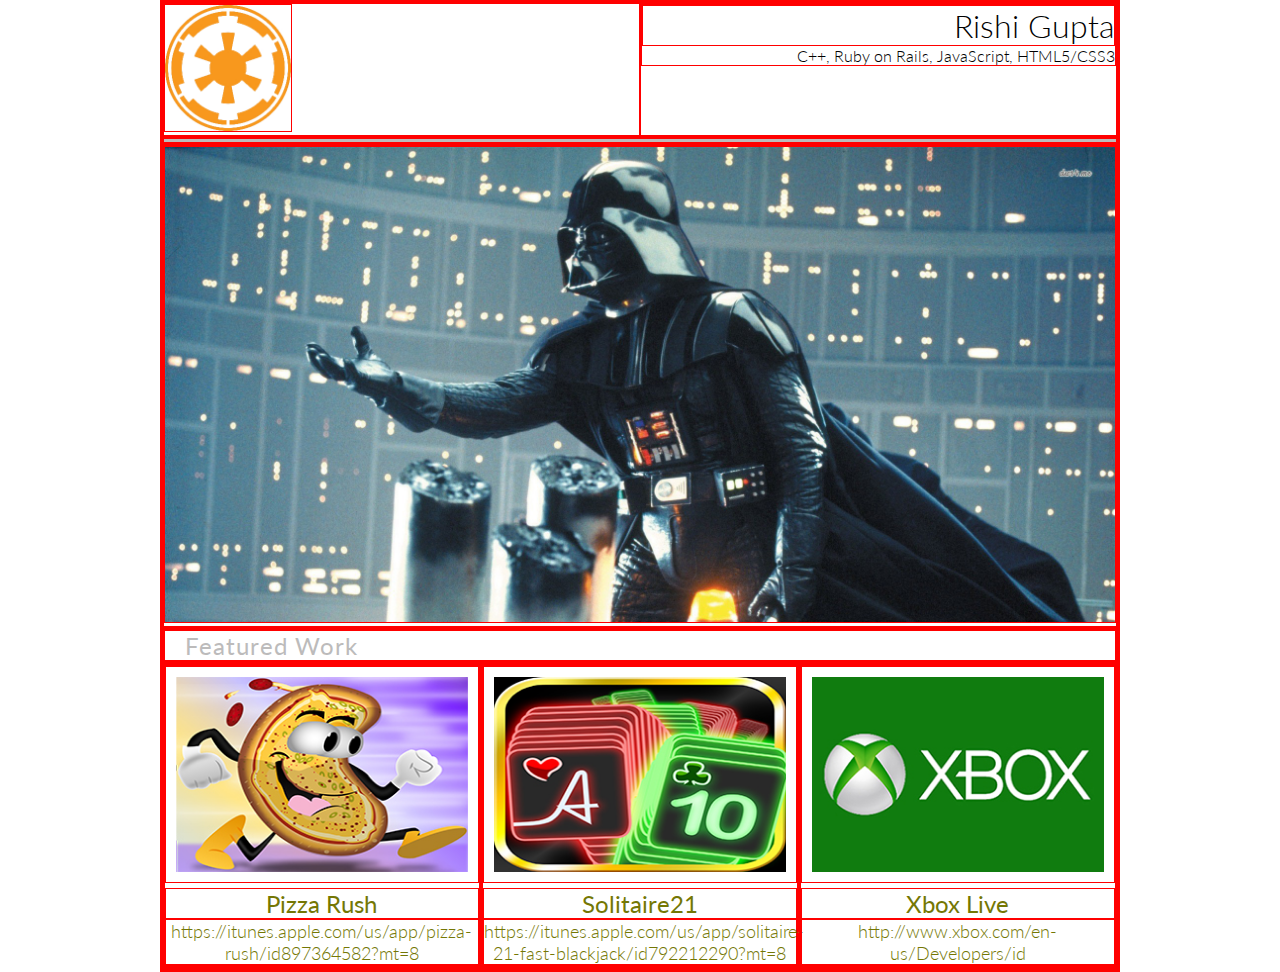
==== Portfolio/index.html @ 22a25d19 "Initial add" ====
<!DOCTYPE html>
<html>
<head>
  <title>Rishi Gupta Portfolio</title>
  <link rel="stylesheet" type="text/css" href="css/main.css">
  <link rel="stylesheet" type="text/css" href="css/portfolio.css">
  <link href='https://fonts.googleapis.com/css?family=Lato:400,300' rel='stylesheet' type='text/css'>
</head>
  
  <div class="row" style="margin-bottom: 10px">
    <div class="col-6">
      <img src="images/empirelogo.jpg" width="128px">
    </div>
    
    <div class="col-6 rishi_gupta">
      <div>
        <h1>Rishi Gupta</h1>
        C++, Ruby on Rails, JavaScript, HTML5/CSS3
      </div>
    </div>
  </div>
  
  <div class="row">
    <div class="col-12" style="background-color: #bcbbbb; height: 5px"></div>
  </div>

  <div class="row">
    <div class="col-12">
      <img src="images/darth_vader.jpg" style="width: 100%;">
    </div>
  </div>

  <div class="row">
    <div class="col-12">
      <h2 class="featured_work">Featured Work</h2>
    </div>
  </div>

  <div class="row">
    <div class="col-4">
      <h2 style="color: #bcbbbb; font-weight: 400"><img src="images/pizza_rush.jpg" style="width: 100%; height: 100%; padding: 10px"</h2>
      <div class="project_title">Pizza Rush</div>
      <div class="project_description">https://itunes.apple.com/us/app/pizza-rush/id897364582?mt=8</div>
    </div>

    <div class="col-4">
      <h2 style="color: #bcbbbb; font-weight: 400"><img src="images/solitaire_21.jpg" style="width: 100%; height: 100%; padding: 10px"</h2>
        <div class="project_title">Solitaire21</div>
        <div class="project_description">https://itunes.apple.com/us/app/solitaire-21-fast-blackjack/id792212290?mt=8</div>
    </div>

    <div class="col-4">
      <h2 style="color: #bcbbbb; font-weight: 400"><img src="images/xbox_logo.jpg" style="width: 100%; height: 100%; padding: 10px"</h2>
        <div class="project_title">Xbox Live</div>
        <div class="project_description">http://www.xbox.com/en-us/Developers/id</div>
    </div>
  </div>

  
  <div>
    
  </div>

</html>
---- Portfolio/css/main.css ----
* {
    border: 1px solid red !important;
}

* {
    -webkit-box-sizing: border-box;
    -moz-box-sizing: border-box;
    -ms-box-sizing: border-box;
    box-sizing: border-box;
}


.grid {
    margin: 0 auto;
    max-width: 1200px;
    width: 100%;
}

.row {
    width: 100%;
    display: flex;
}

.col-1 {
    width: 8.33%;
}

.col-2 {
    width: 16.66%;
}

.col-3 {
    width: 25%;
}

.col-4 {
    width: 33.33%;
}

.col-5 {
    width: 41.66%;
}

.col-6 {
    width: 50%;
}

.col-7 {
    width: 58.33%;
}

.col-8 {
    width: 66.66%;
}

.col-9 {
    width: 75%;
}

.col-10 {
    width: 83.33%;
}

.col-11 {
    width: 91.66%;
}

.col-12 {
    width: 100%;
}
---- Portfolio/css/portfolio.css ----
.rishi_gupta {
  text-align: right;
}

.featured_work {
  color: #bcbbbb;
  font-weight: 400;
  letter-spacing: 1px;
  padding-left: 20px;
}

.project_title {
  font-weight: 400;
  color: #747704;
  text-align: center;
}

.project_description {
  font-size: 0.75em;
  font-weight: 300;
  color: #747704;
  text-align: center;

}

* {
  font-family: 'Lato', sans-serif;
  font-weight: 300;
  max-width: 960px;
  margin: 0 auto !important;
  float: none !important;
}
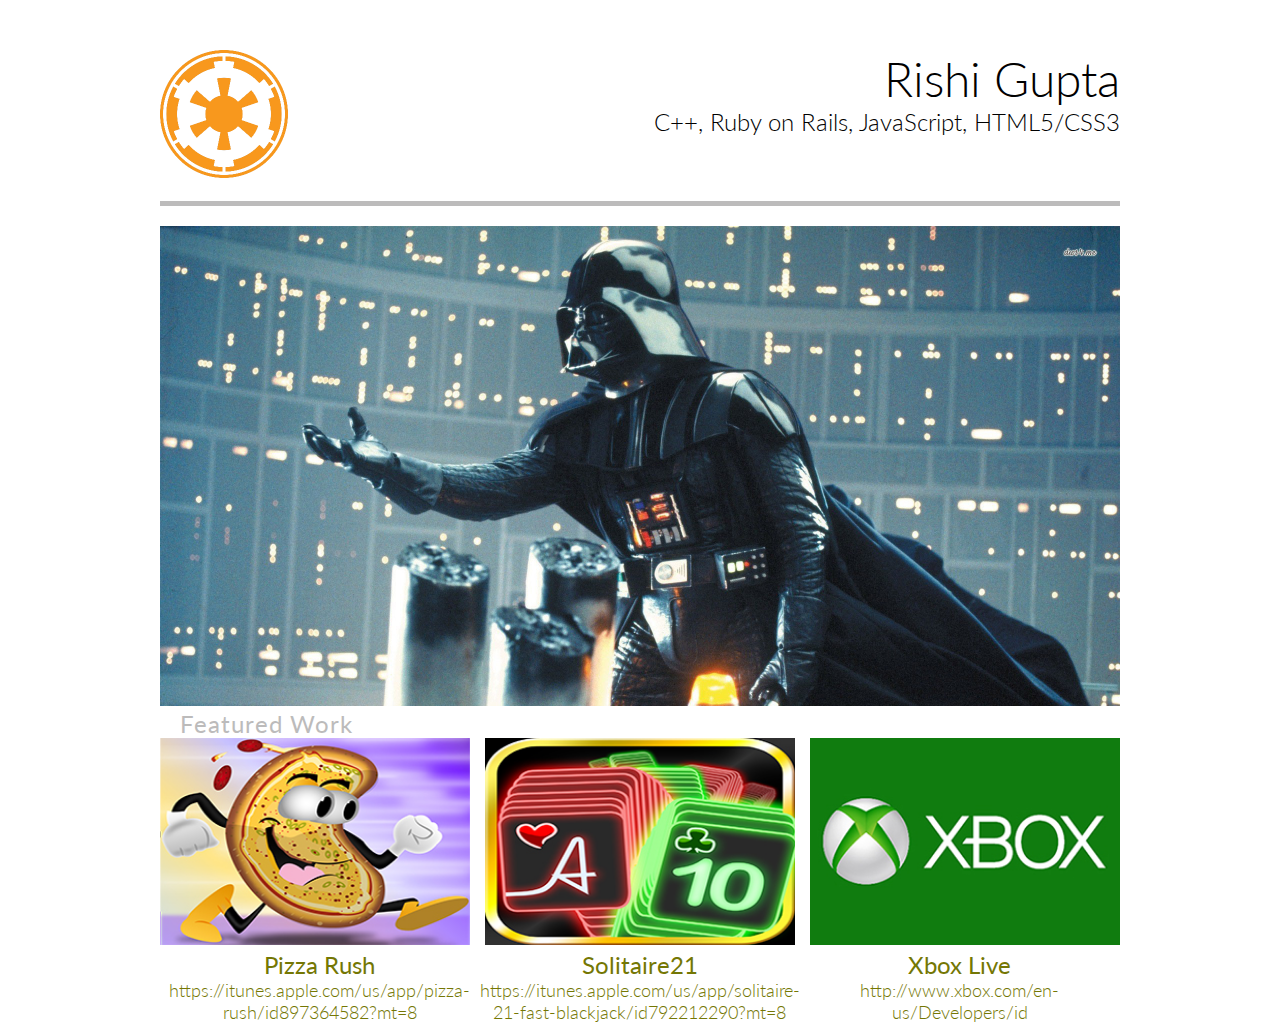
==== commit 14edf94b: "Improve layout to more closely match mock" ====
--- a/Portfolio/index.html
+++ b/Portfolio/index.html
@@ -7,7 +7,7 @@
   <link href='https://fonts.googleapis.com/css?family=Lato:400,300' rel='stylesheet' type='text/css'>
 </head>
   
-  <div class="row" style="margin-bottom: 10px">
+  <div class="row" style="padding-top: 50px; padding-bottom: 20px">
     <div class="col-6">
       <img src="images/empirelogo.jpg" width="128px">
     </div>
@@ -20,8 +20,8 @@
     </div>
   </div>
   
-  <div class="row">
-    <div class="col-12" style="background-color: #bcbbbb; height: 5px"></div>
+  <div class="row" style="padding-bottom: 20px">
+    <div class="col-12" style="background-color: #bcbbbb; height: 5px;"></div>
   </div>
 
   <div class="row">
@@ -38,19 +38,19 @@
 
   <div class="row">
     <div class="col-4">
-      <h2 style="color: #bcbbbb; font-weight: 400"><img src="images/pizza_rush.jpg" style="width: 100%; height: 100%; padding: 10px"</h2>
+      <h2 style="color: #bcbbbb; font-weight: 400"><img src="images/pizza_rush.jpg" style="width: 100%; height: 100%; padding: 0px 10px 0px 0px"</h2>
       <div class="project_title">Pizza Rush</div>
       <div class="project_description">https://itunes.apple.com/us/app/pizza-rush/id897364582?mt=8</div>
     </div>
 
     <div class="col-4">
-      <h2 style="color: #bcbbbb; font-weight: 400"><img src="images/solitaire_21.jpg" style="width: 100%; height: 100%; padding: 10px"</h2>
+      <h2 style="color: #bcbbbb; font-weight: 400"><img src="images/solitaire_21.jpg" style="width: 100%; height: 100%; padding: 0px 5px 0px 5px"</h2>
         <div class="project_title">Solitaire21</div>
         <div class="project_description">https://itunes.apple.com/us/app/solitaire-21-fast-blackjack/id792212290?mt=8</div>
     </div>
 
     <div class="col-4">
-      <h2 style="color: #bcbbbb; font-weight: 400"><img src="images/xbox_logo.jpg" style="width: 100%; height: 100%; padding: 10px"</h2>
+      <h2 style="color: #bcbbbb; font-weight: 400"><img src="images/xbox_logo.jpg" style="width: 100%; height: 100%; padding: 0px 0px 0px 10px"</h2>
         <div class="project_title">Xbox Live</div>
         <div class="project_description">http://www.xbox.com/en-us/Developers/id</div>
     </div>
--- a/Portfolio/css/main.css
+++ b/Portfolio/css/main.css
@@ -1,6 +1,9 @@
+/*
 * {
     border: 1px solid red !important;
 }
+*/
+
 
 * {
     -webkit-box-sizing: border-box;
--- a/Portfolio/css/portfolio.css
+++ b/Portfolio/css/portfolio.css
@@ -1,5 +1,6 @@
 .rishi_gupta {
   text-align: right;
+  font-size: 1.5em;
 }
 
 .featured_work {
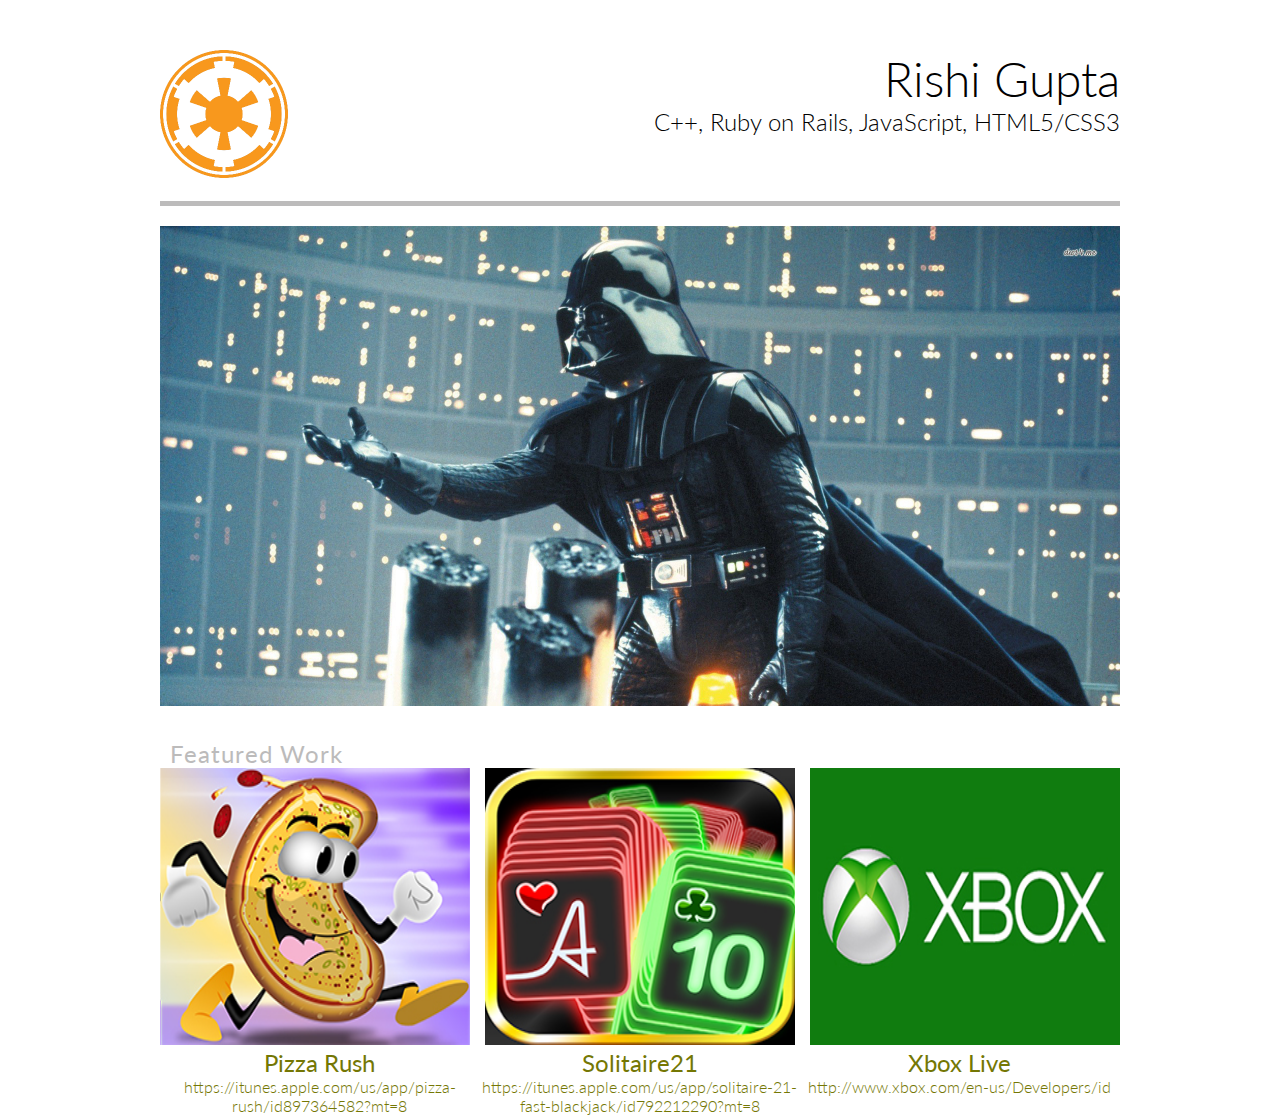
==== commit 79f731c1: "Minor cleanup, and fix a validation error" ====
--- a/Portfolio/index.html
+++ b/Portfolio/index.html
@@ -1,15 +1,16 @@
 <!DOCTYPE html>
 <html>
 <head>
+  <meta charset="utf-8"/>
   <title>Rishi Gupta Portfolio</title>
   <link rel="stylesheet" type="text/css" href="css/main.css">
   <link rel="stylesheet" type="text/css" href="css/portfolio.css">
   <link href='https://fonts.googleapis.com/css?family=Lato:400,300' rel='stylesheet' type='text/css'>
 </head>
   
-  <div class="row" style="padding-top: 50px; padding-bottom: 20px">
+  <div class="row header_row">
     <div class="col-6">
-      <img src="images/empirelogo.jpg" width="128px">
+      <img src="images/empirelogo.jpg" width="128" alt="logo">
     </div>
     
     <div class="col-6 rishi_gupta">
@@ -21,12 +22,12 @@
   </div>
   
   <div class="row" style="padding-bottom: 20px">
-    <div class="col-12" style="background-color: #bcbbbb; height: 5px;"></div>
+    <div class="col-12 divider"></div>
   </div>
 
   <div class="row">
     <div class="col-12">
-      <img src="images/darth_vader.jpg" style="width: 100%;">
+      <img src="images/darth_vader.jpg" alt="Darth Vader" style="width: 100%; padding-bottom: 30px">
     </div>
   </div>
 
@@ -37,20 +38,21 @@
   </div>
 
   <div class="row">
+
     <div class="col-4">
-      <h2 style="color: #bcbbbb; font-weight: 400"><img src="images/pizza_rush.jpg" style="width: 100%; height: 100%; padding: 0px 10px 0px 0px"</h2>
-      <div class="project_title">Pizza Rush</div>
-      <div class="project_description">https://itunes.apple.com/us/app/pizza-rush/id897364582?mt=8</div>
+      <img class="featured_image_left" src="images/pizza_rush.jpg" alt="Pizza Rush">
+        <div class="project_title">Pizza Rush</div>
+        <div class="project_description">https://itunes.apple.com/us/app/pizza-rush/id897364582?mt=8</div>
     </div>
 
     <div class="col-4">
-      <h2 style="color: #bcbbbb; font-weight: 400"><img src="images/solitaire_21.jpg" style="width: 100%; height: 100%; padding: 0px 5px 0px 5px"</h2>
+      <img class="featured_image_middle" src="images/solitaire_21.jpg" alt="Solitaire 21">
         <div class="project_title">Solitaire21</div>
         <div class="project_description">https://itunes.apple.com/us/app/solitaire-21-fast-blackjack/id792212290?mt=8</div>
     </div>
 
     <div class="col-4">
-      <h2 style="color: #bcbbbb; font-weight: 400"><img src="images/xbox_logo.jpg" style="width: 100%; height: 100%; padding: 0px 0px 0px 10px"</h2>
+      <img class="featured_image_right" src="images/xbox_logo.jpg" alt = "Xbox Live">
         <div class="project_title">Xbox Live</div>
         <div class="project_description">http://www.xbox.com/en-us/Developers/id</div>
     </div>
--- a/Portfolio/css/portfolio.css
+++ b/Portfolio/css/portfolio.css
@@ -1,3 +1,11 @@
+* {
+  font-family: 'Lato', sans-serif;
+  font-weight: 300;
+  max-width: 960px;
+  margin: 0 auto !important;
+  float: none !important;
+}
+
 .rishi_gupta {
   text-align: right;
   font-size: 1.5em;
@@ -7,13 +15,19 @@
   color: #bcbbbb;
   font-weight: 400;
   letter-spacing: 1px;
-  padding-left: 20px;
+  padding-left: 10px;
+}
+
+.divider {
+  background-color: #bcbbbb;
+  height: 5px;
 }
 
 .project_title {
   font-weight: 400;
   color: #747704;
   text-align: center;
+  font-size: 1.5em;
 }
 
 .project_description {
@@ -21,13 +35,28 @@
   font-weight: 300;
   color: #747704;
   text-align: center;
-
+  font-size: 1em;
 }
 
-* {
-  font-family: 'Lato', sans-serif;
-  font-weight: 300;
-  max-width: 960px;
-  margin: 0 auto !important;
-  float: none !important;
+.header_row {
+  padding-top: 50px;
+  padding-bottom: 20px
+}
+
+.featured_image_left {
+  width: 100%;
+  height: 100%;
+  padding: 0px 10px 0px 0px;
+}
+
+.featured_image_middle {
+  width: 100%;
+  height: 100%;
+  padding: 0px 5px 0px 5px;
+}
+
+.featured_image_right {
+  width: 100%;
+  height: 100%;
+  padding: 0px 0px 0px 10px;
 }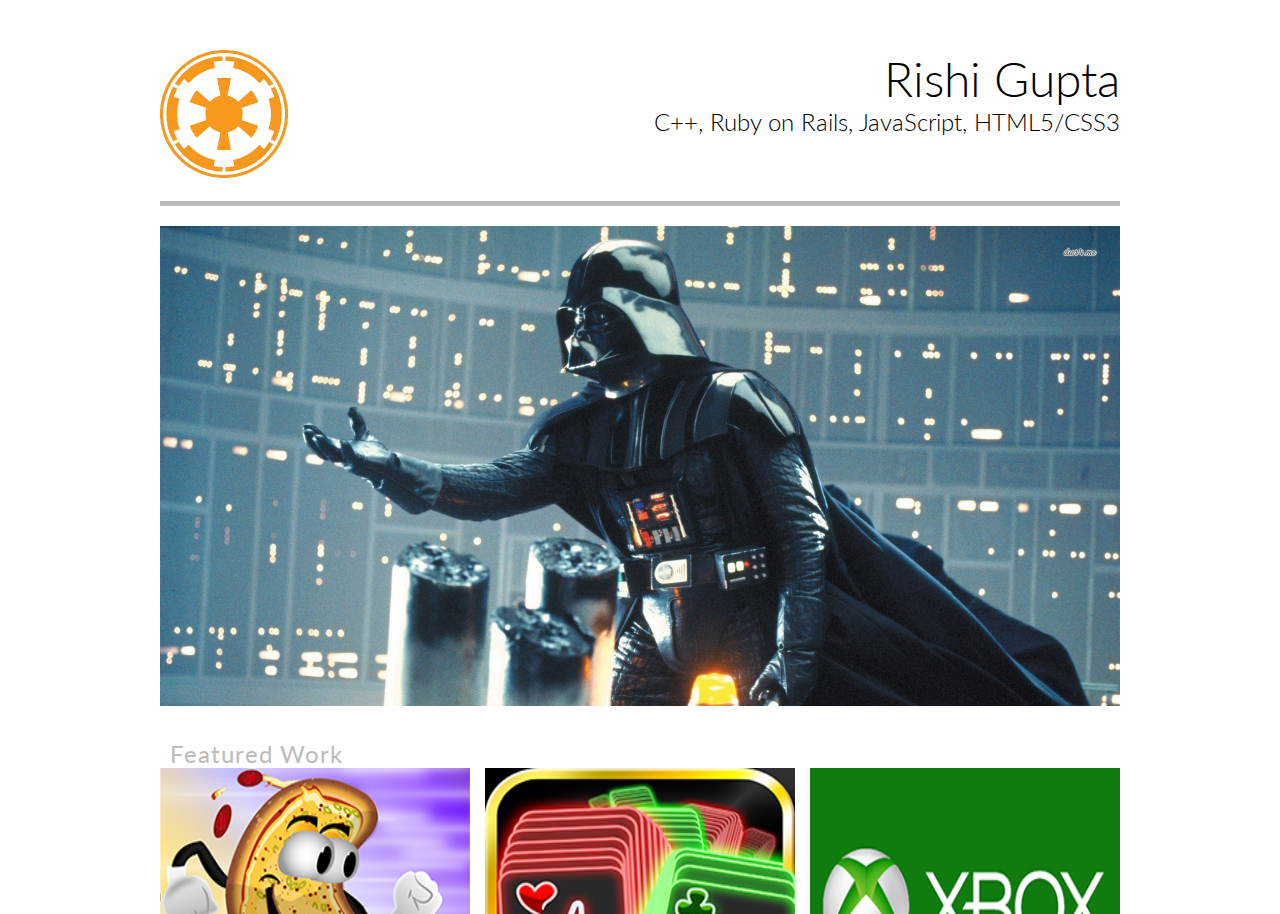
==== commit 123da7a5: "Add Polymer and bower stuff.  Create a portfolio-header Polymer component" ====
--- a/Portfolio/index.html
+++ b/Portfolio/index.html
@@ -6,21 +6,13 @@
   <link rel="stylesheet" type="text/css" href="css/main.css">
   <link rel="stylesheet" type="text/css" href="css/portfolio.css">
   <link href='https://fonts.googleapis.com/css?family=Lato:400,300' rel='stylesheet' type='text/css'>
+  <script type="text/javascript" src="bower_components/webcomponentsjs/webcomponents.min.js"></script>
+  <link rel="import" href="elements/portfolio-header.html">
+
 </head>
-  
-  <div class="row header_row">
-    <div class="col-6">
-      <img src="images/empirelogo.jpg" width="128" alt="logo">
-    </div>
-    
-    <div class="col-6 rishi_gupta">
-      <div>
-        <h1>Rishi Gupta</h1>
-        C++, Ruby on Rails, JavaScript, HTML5/CSS3
-      </div>
-    </div>
-  </div>
-  
+
+  <portfolio-header name="Rishi Gupta" skills="C++, Ruby on Rails, JavaScript, HTML5/CSS3"></portfolio-header>
+
   <div class="row" style="padding-bottom: 20px">
     <div class="col-12 divider"></div>
   </div>
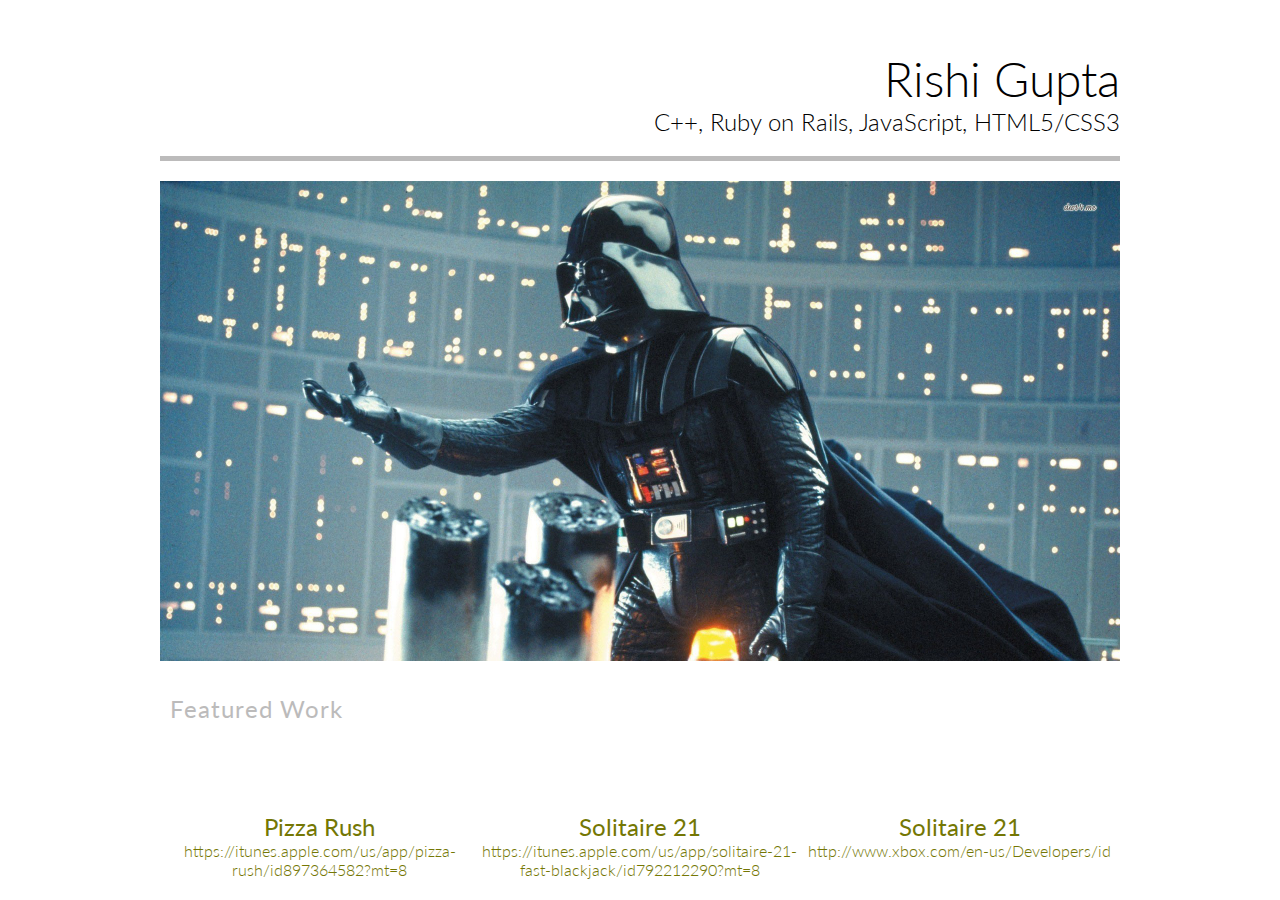
==== commit ed976131: "Add portfolio-item" ====
--- a/Portfolio/index.html
+++ b/Portfolio/index.html
@@ -8,6 +8,7 @@
   <link href='https://fonts.googleapis.com/css?family=Lato:400,300' rel='stylesheet' type='text/css'>
   <script type="text/javascript" src="bower_components/webcomponentsjs/webcomponents.min.js"></script>
   <link rel="import" href="elements/portfolio-header.html">
+  <link rel="import" href="elements/portfolio-item.html">
 
 </head>
 
@@ -30,24 +31,11 @@
   </div>
 
   <div class="row">
+    <portfolio-item name="Pizza Rush" url="https://itunes.apple.com/us/app/pizza-rush/id897364582?mt=8" image="images/pizza_rush.jpg" imageclass="featured_image_left" class="col-4"></portfolio-item>
 
-    <div class="col-4">
-      <img class="featured_image_left" src="images/pizza_rush.jpg" alt="Pizza Rush">
-        <div class="project_title">Pizza Rush</div>
-        <div class="project_description">https://itunes.apple.com/us/app/pizza-rush/id897364582?mt=8</div>
-    </div>
+    <portfolio-item name="Solitaire 21" url="https://itunes.apple.com/us/app/solitaire-21-fast-blackjack/id792212290?mt=8" image="images/solitaire_21.jpg" imageclass="featured_image_middle" class="col-4"></portfolio-item>
 
-    <div class="col-4">
-      <img class="featured_image_middle" src="images/solitaire_21.jpg" alt="Solitaire 21">
-        <div class="project_title">Solitaire21</div>
-        <div class="project_description">https://itunes.apple.com/us/app/solitaire-21-fast-blackjack/id792212290?mt=8</div>
-    </div>
-
-    <div class="col-4">
-      <img class="featured_image_right" src="images/xbox_logo.jpg" alt = "Xbox Live">
-        <div class="project_title">Xbox Live</div>
-        <div class="project_description">http://www.xbox.com/en-us/Developers/id</div>
-    </div>
+    <portfolio-item name="Solitaire 21" url="http://www.xbox.com/en-us/Developers/id" image="images/xbox_logo.jpg" imageclass="featured_image_right" class="col-4"></portfolio-item>
   </div>
 
   
--- a/Portfolio/css/portfolio.css
+++ b/Portfolio/css/portfolio.css
@@ -4,6 +4,10 @@
   max-width: 960px;
   margin: 0 auto !important;
   float: none !important;
+}
+
+a:link {
+    text-decoration: none;
 }
 
 .rishi_gupta {
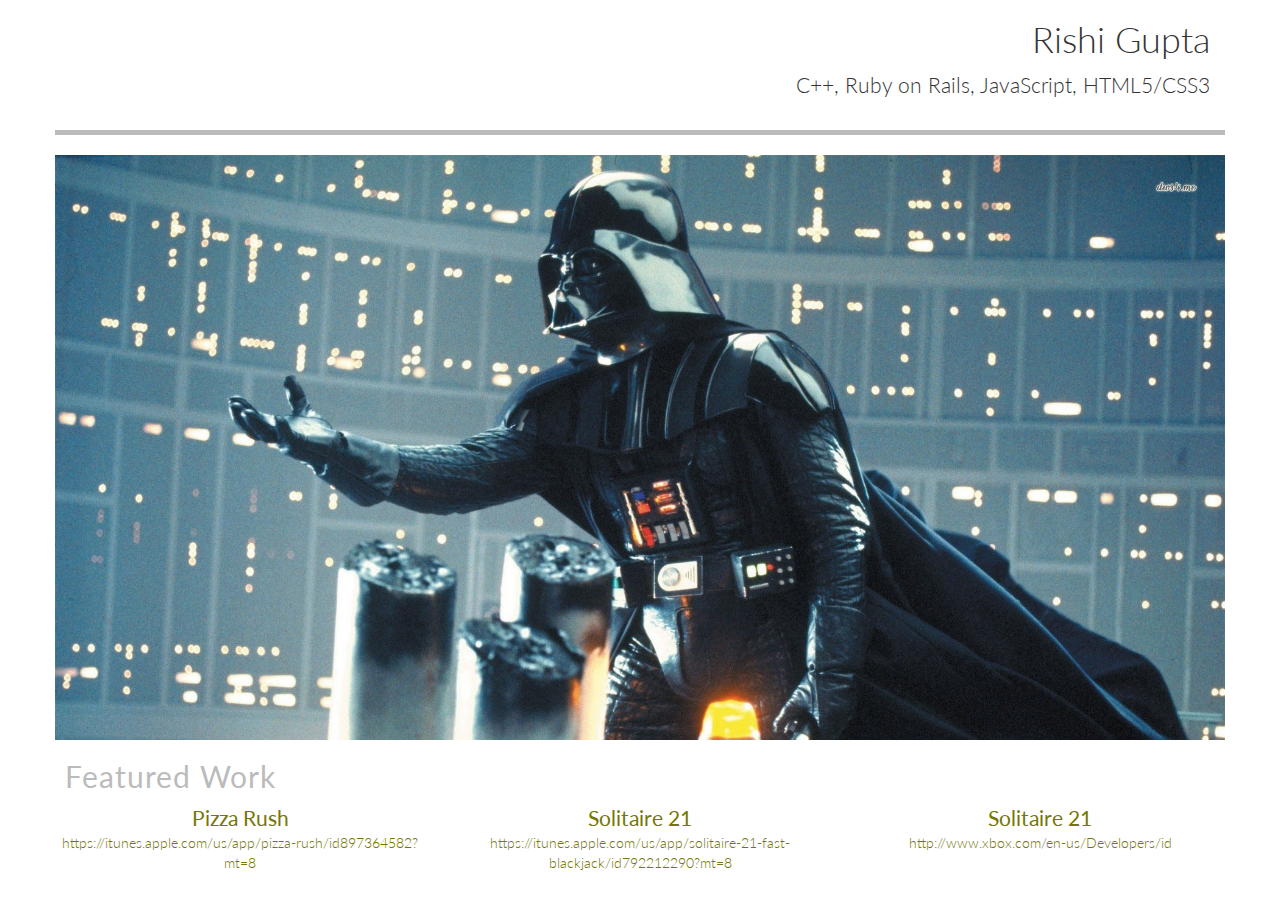
==== commit a6fb0b4b: "- Add bootstrap to use grid system - Convert HTML to use bootstrap" ====
--- a/Portfolio/index.html
+++ b/Portfolio/index.html
@@ -2,45 +2,47 @@
 <html>
 <head>
   <meta charset="utf-8"/>
+  <meta name="viewport" content="width=device-width, initial-scale=1">
+
   <title>Rishi Gupta Portfolio</title>
-  <link rel="stylesheet" type="text/css" href="css/main.css">
-  <link rel="stylesheet" type="text/css" href="css/portfolio.css">
-  <link href='https://fonts.googleapis.com/css?family=Lato:400,300' rel='stylesheet' type='text/css'>
+  <link rel="stylesheet" href="css/bootstrap.min.css">
+  <link rel="stylesheet" href="css/portfolio.css">
+  <link href="https://fonts.googleapis.com/css?family=Lato:400,300" rel="stylesheet" type='text/css'>
+
   <script type="text/javascript" src="bower_components/webcomponentsjs/webcomponents.min.js"></script>
   <link rel="import" href="elements/portfolio-header.html">
   <link rel="import" href="elements/portfolio-item.html">
 
 </head>
 
-  <portfolio-header name="Rishi Gupta" skills="C++, Ruby on Rails, JavaScript, HTML5/CSS3"></portfolio-header>
+  <div class="container">
+    <portfolio-header name="Rishi Gupta" skills="C++, Ruby on Rails, JavaScript, HTML5/CSS3"></portfolio-header>
 
-  <div class="row" style="padding-bottom: 20px">
-    <div class="col-12 divider"></div>
-  </div>
+    <div class="row">
+      <div class="col-12">
+        <div class="divider">
+      </div>
+    </div>
 
-  <div class="row">
-    <div class="col-12">
-      <img src="images/darth_vader.jpg" alt="Darth Vader" style="width: 100%; padding-bottom: 30px">
+    <div class="row">
+      <div class="col-md-12">
+        <img src="images/darth_vader.jpg" alt="Darth Vader" class="img-responsive">
+      </div>
+    </div>
+
+    <div class="row">
+      <div class="col-md-12">
+        <h2 class="featured_work">Featured Work</h2>
+      </div>
+    </div>
+
+    <div class="row">
+      <portfolio-item name="Pizza Rush" url="https://itunes.apple.com/us/app/pizza-rush/id897364582?mt=8" image="images/pizza_rush.jpg"></portfolio-item>
+
+      <portfolio-item name="Solitaire 21" url="https://itunes.apple.com/us/app/solitaire-21-fast-blackjack/id792212290?mt=8" image="images/solitaire_21.jpg"></portfolio-item>
+
+      <portfolio-item name="Solitaire 21" url="http://www.xbox.com/en-us/Developers/id" image="images/xbox_logo.jpg"></portfolio-item>
     </div>
   </div>
 
-  <div class="row">
-    <div class="col-12">
-      <h2 class="featured_work">Featured Work</h2>
-    </div>
-  </div>
-
-  <div class="row">
-    <portfolio-item name="Pizza Rush" url="https://itunes.apple.com/us/app/pizza-rush/id897364582?mt=8" image="images/pizza_rush.jpg" imageclass="featured_image_left" class="col-4"></portfolio-item>
-
-    <portfolio-item name="Solitaire 21" url="https://itunes.apple.com/us/app/solitaire-21-fast-blackjack/id792212290?mt=8" image="images/solitaire_21.jpg" imageclass="featured_image_middle" class="col-4"></portfolio-item>
-
-    <portfolio-item name="Solitaire 21" url="http://www.xbox.com/en-us/Developers/id" image="images/xbox_logo.jpg" imageclass="featured_image_right" class="col-4"></portfolio-item>
-  </div>
-
-  
-  <div>
-    
-  </div>
-
 </html>--- a/Portfolio/css/portfolio.css
+++ b/Portfolio/css/portfolio.css
@@ -1,17 +1,15 @@
+
 * {
   font-family: 'Lato', sans-serif;
   font-weight: 300;
-  max-width: 960px;
-  margin: 0 auto !important;
-  float: none !important;
 }
+
 
 a:link {
     text-decoration: none;
 }
 
 .rishi_gupta {
-  text-align: right;
   font-size: 1.5em;
 }
 
@@ -30,7 +28,6 @@
 .project_title {
   font-weight: 400;
   color: #747704;
-  text-align: center;
   font-size: 1.5em;
 }
 
@@ -38,29 +35,17 @@
   font-size: 0.75em;
   font-weight: 300;
   color: #747704;
-  text-align: center;
   font-size: 1em;
 }
 
-.header_row {
-  padding-top: 50px;
-  padding-bottom: 20px
+.divider {
+  padding-bottom: 2px;
+  padding-top: 2px;
+  margin-top: 20px;
+  margin-bottom: 20px;
 }
 
-.featured_image_left {
+.portfolio_image {
   width: 100%;
-  height: 100%;
-  padding: 0px 10px 0px 0px;
-}
-
-.featured_image_middle {
-  width: 100%;
-  height: 100%;
-  padding: 0px 5px 0px 5px;
-}
-
-.featured_image_right {
-  width: 100%;
-  height: 100%;
-  padding: 0px 0px 0px 10px;
+  overflow: hidden;
 }